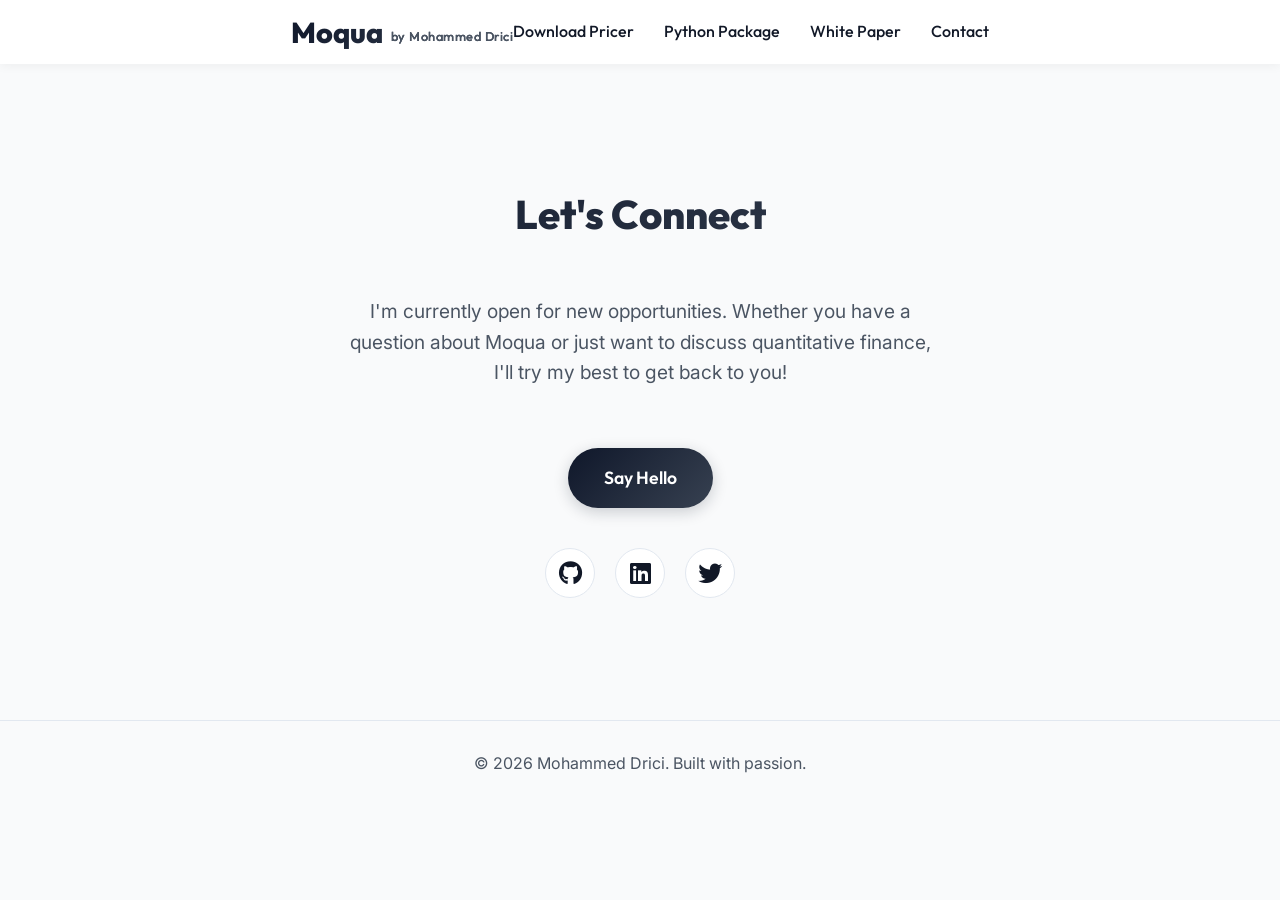
==== contact.html @ a55afd3f "Initial publish: Moqua website" ====
<!DOCTYPE html>
<html lang="en">
<head>
    <meta charset="UTF-8">
    <meta name="viewport" content="width=device-width, initial-scale=1.0">
    <title>Contact | moqua</title>
    <link href="https://fonts.googleapis.com/css2?family=Outfit:wght@300;400;600;800&family=Inter:wght@400;500;700&display=swap" rel="stylesheet">
    <link rel="stylesheet" href="style.css">
    <link rel="stylesheet" href="https://cdnjs.cloudflare.com/ajax/libs/font-awesome/6.4.0/css/all.min.css">
    <style>
        .page-content {
            padding: 120px 20px 60px;
            max-width: 1000px;
            margin: 0 auto;
            min-height: 80vh;
            display: flex;
            align-items: center;
        }
    </style>
</head>
<body>

    <!-- Navigation -->
    <nav id="navbar" class="scrolled">
        <div class="nav-content">
            <a href="index.html" class="logo">Moqua<span class="logo-author">by Mohammed Drici</span></a>
            <ul class="nav-links">
                <li><a href="pricer.html">Download Pricer</a></li>
                <li><a href="download.html">Python Package</a></li>
                <li><a href="white_paper.html">White Paper</a></li>
                <li><a href="contact.html">Contact</a></li>
            </ul>
        </div>
    </nav>

    <div class="page-content">
        <div class="section-container text-center" style="width: 100%;">
            <h2 class="section-title">Let's Connect</h2>
            <p class="contact-subtitle">I'm currently open for new opportunities. Whether you have a question about Moqua or just want to discuss quantitative finance, I'll try my best to get back to you!</p>
            <a href="mailto:contact@example.com" class="btn btn-primary btn-large" style="margin-top: 20px;">Say Hello</a>
            
            <div class="social-links" style="margin-top: 40px;">
                <a href="#"><i class="fa-brands fa-github"></i></a>
                <a href="#"><i class="fa-brands fa-linkedin"></i></a>
                <a href="#"><i class="fa-brands fa-twitter"></i></a>
            </div>
        </div>
    </div>

    <footer>
        <p>&copy; 2026 Mohammed Drici. Built with passion.</p>
    </footer>

</body>
</html>
---- style.css ----
:root {
    /* Color Palette - Modern Software Theme */
    --bg-color: #f9fafb; /* Light Gray */
    --bg-surface: #ffffff; /* White */
    --text-primary: #111827; /* Dark Slate */
    --text-secondary: #4b5563; /* Medium Gray */
    --accent-1: #0f172a; /* Slate 900 */
    --accent-2: #374151; /* Gray 700 */
    --accent-gradient: linear-gradient(135deg, var(--accent-1), var(--accent-2));
    
    /* Typography */
    --font-heading: 'Outfit', sans-serif;
    --font-body: 'Inter', sans-serif;
    
    /* Metrics */
    --border-radius: 16px;
    --transition: all 0.3s cubic-bezier(0.4, 0, 0.2, 1);
}

* {
    margin: 0;
    padding: 0;
    box-sizing: border-box;
}

body {
    font-family: var(--font-body);
    background: var(--bg-color);
    background-attachment: fixed;
    color: var(--text-primary);
    line-height: 1.6;
    overflow-x: hidden;
    position: relative;
}

/* --- Animated Background --- */
.blob {
    position: absolute;
    filter: blur(80px);
    z-index: -1;
    opacity: 0.5;
    animation: float 10s infinite ease-in-out alternate;
}
.blob-1 {
    top: -10%;
    left: -10%;
    width: 500px;
    height: 500px;
    background: radial-gradient(circle, var(--accent-1) 0%, transparent 70%);
}
.blob-2 {
    top: 40%;
    right: -10%;
    width: 600px;
    height: 600px;
    background: radial-gradient(circle, var(--accent-2) 0%, transparent 70%);
    animation-delay: -5s;
}

@keyframes float {
    0% { transform: translate(0, 0) scale(1); }
    100% { transform: translate(50px, 50px) scale(1.1); }
}

/* --- Typography --- */
h1, h2, h3, h4 {
    font-family: var(--font-heading);
    font-weight: 800;
}

/* --- Utilities --- */


.text-center { text-align: center; }

/* --- Buttons --- */
.btn {
    display: inline-block;
    padding: 12px 28px;
    border-radius: 30px;
    font-family: var(--font-heading);
    font-weight: 600;
    text-decoration: none;
    transition: var(--transition);
    cursor: pointer;
    border: none;
    font-size: 1rem;
}

.btn-primary {
    background: var(--accent-gradient);
    color: white;
    box-shadow: 0 4px 15px rgba(15, 23, 42, 0.2);
}
.btn-primary:hover {
    transform: translateY(-2px);
    box-shadow: 0 6px 20px rgba(15, 23, 42, 0.3);
}

.btn-secondary {
    background: rgba(0, 0, 0, 0.05);
    color: var(--text-primary);
}
.btn-secondary:hover {
    background: rgba(0, 0, 0, 0.1);
    transform: translateY(-2px);
}

.btn-outline {
    border: 2px solid var(--accent-1);
    color: var(--accent-1);
    background: transparent;
}
.btn-outline:hover {
    background: var(--accent-1);
    color: white;
}

.btn.disabled {
    opacity: 0.5;
    pointer-events: none;
    border-color: var(--text-secondary);
    color: var(--text-secondary);
}

.btn-large {
    font-size: 1.1rem;
    padding: 16px 36px;
}

/* --- Navigation --- */
nav {
    position: fixed;
    top: 0; /* Changed from 60px to 0 for all pages */
    width: 100%;
    z-index: 1000;
    transition: var(--transition);
    padding: 20px 0;
}
nav.scrolled {
    background: rgba(255, 255, 255, 0.95);
    backdrop-filter: blur(10px);
    padding: 0;
    min-height: 64px;
    display: flex;
    align-items: center;
    box-shadow: 0 2px 10px rgba(0,0,0,0.05);
}
.nav-content {
    max-width: 1200px;
    margin: 0 auto;
    display: flex;
    justify-content: space-between;
    align-items: center;
    padding: 0 20px;
}
.logo {
    font-family: var(--font-heading);
    font-size: 1.8rem;
    font-weight: 800;
    background: var(--accent-gradient);
    -webkit-background-clip: text;
    -webkit-text-fill-color: transparent;
    text-decoration: none;
    display: inline-block;
}
.nav-links {
    display: flex;
    list-style: none;
    gap: 30px;
}
.nav-links a {
    color: var(--text-primary);
    text-decoration: none;
    font-weight: 500;
    transition: var(--transition);
    font-family: var(--font-heading);
}
.nav-links a:hover {
    color: var(--accent-1);
}

/* --- Layout Sections --- */
section {
    min-height: 100vh;
    padding: 100px 20px;
    display: flex;
    align-items: center;
}
.section-container {
    max-width: 1200px;
    margin: 0 auto;
    width: 100%;
}
.section-title {
    font-size: 2.5rem;
    margin-bottom: 50px;
    text-align: center;
    background: var(--accent-gradient);
    -webkit-background-clip: text;
    -webkit-text-fill-color: transparent;
}

/* --- Hero Section --- */
.hero {
    position: relative;
    justify-content: center;
}
.hero-content {
    text-align: center;
    max-width: 800px;
}
.badge {
    display: inline-block;
    padding: 6px 16px;
    background: rgba(15, 23, 42, 0.05);
    color: var(--accent-1);
    border-radius: 20px;
    font-weight: 600;
    font-size: 0.9rem;
    margin-bottom: 20px;
    border: 1px solid rgba(15, 23, 42, 0.1);
}
.hero-title {
    font-size: 4.5rem;
    line-height: 1.1;
    margin-bottom: 20px;
}
.hero-title span {
    background: var(--accent-gradient);
    -webkit-background-clip: text;
    -webkit-text-fill-color: transparent;
}
.hero-subtitle {
    font-size: 1.2rem;
    color: var(--text-secondary);
    margin-bottom: 40px;
    max-width: 600px;
    margin-inline: auto;
}
.hero-cta {
    display: flex;
    gap: 20px;
    justify-content: center;
}



/* --- Skills Tags (used in hero section) --- */
.skills {
    display: flex;
    flex-wrap: wrap;
    gap: 10px;
    margin-top: 30px;
}
.skill-tag {
    background: rgba(15, 23, 42, 0.05);
    color: var(--accent-1);
    padding: 8px 16px;
    border-radius: 8px;
    font-weight: 500;
    border: 1px solid rgba(15, 23, 42, 0.1);
    transition: var(--transition);
}
.skill-tag:hover {
    background: rgba(15, 23, 42, 0.1);
    transform: translateY(-2px);
}

/* --- Projects Section --- */
.projects-grid {
    display: grid;
    grid-template-columns: repeat(3, 1fr);
    gap: 20px;
}

@media (max-width: 1024px) {
    .projects-grid {
        grid-template-columns: repeat(2, 1fr);
    }
}

@media (max-width: 600px) {
    .projects-grid {
        grid-template-columns: 1fr;
    }
}
.project-card {
    overflow: hidden;
    transition: var(--transition);
    display: flex;
    flex-direction: column;
}
.project-card:hover {
    transform: translateY(-10px);
    box-shadow: 0 10px 25px -5px rgba(0,0,0,0.1), 0 8px 10px -6px rgba(0,0,0,0.1);
    border-color: #cbd5e1;
}
.project-info {
    padding: 20px;
    flex-grow: 1;
    display: flex;
    flex-direction: column;
}
.project-tags {
    display: flex;
    gap: 10px;
    margin-bottom: 15px;
}
.tag {
    font-size: 0.8rem;
    font-weight: 600;
    color: var(--accent-2);
    text-transform: uppercase;
    letter-spacing: 1px;
}
.project-info h3 {
    font-size: 1.5rem;
    margin-bottom: 15px;
}
.project-info p {
    color: var(--text-secondary);
    margin-bottom: 25px;
    flex-grow: 1;
}

/* --- Contact Section --- */
.contact {
    min-height: 60vh;
}
.contact-subtitle {
    font-size: 1.2rem;
    color: var(--text-secondary);
    max-width: 600px;
    margin: 0 auto 40px;
}
.social-links {
    margin-top: 50px;
    display: flex;
    justify-content: center;
    gap: 20px;
}
.social-links a {
    display: flex;
    align-items: center;
    justify-content: center;
    width: 50px;
    height: 50px;
    border-radius: 50%;
    background: var(--bg-surface);
    color: var(--text-primary);
    font-size: 1.5rem;
    text-decoration: none;
    transition: var(--transition);
    border: 1px solid #e2e8f0;
}
.social-links a:hover {
    background: var(--accent-gradient);
    transform: translateY(-5px);
    border-color: transparent;
}

footer {
    text-align: center;
    padding: 30px;
    color: var(--text-secondary);
    border-top: 1px solid #e2e8f0;
}

/* --- Responsive --- */
@media (max-width: 768px) {
    .hero-title { font-size: 3rem; }
    .nav-links { display: none; /* In a real app, add a hamburger menu */ }
}

/* --- Market Pulse Carousel --- */
.carousel-wrap {
    width: 100%;
    height: 60px;
    background-color: rgba(255, 255, 255, 0.95);
    border-bottom: 1px solid #e2e8f0;
    position: fixed;
    top: 0;
    z-index: 1001;
    display: flex;
    flex-direction: column;
    justify-content: center;
    align-items: center;
    box-sizing: border-box;
}

.carousel-content {
    width: 100%;
    text-align: center;
    font-size: 0.95rem;
    color: var(--text-primary);
    position: relative;
}

.carousel-content a {
    color: inherit;
    text-decoration: none;
    display: inline-block;
    max-width: 90%;
    white-space: nowrap;
    overflow: hidden;
    text-overflow: ellipsis;
    transition: var(--transition);
}

.carousel-content a:hover {
    color: var(--accent-1);
}

.carousel-content span {
    color: var(--accent-1);
    font-weight: bold;
    margin-right: 8px;
}

.carousel-dots {
    display: flex;
    gap: 6px;
    margin-top: 6px;
}

.dot {
    width: 6px;
    height: 6px;
    background-color: rgba(0, 0, 0, 0.2);
    border-radius: 50%;
    cursor: pointer;
    transition: var(--transition);
}

.dot.active {
    background-color: var(--accent-1);
    transform: scale(1.3);
}

.dot:hover {
    background-color: rgba(0, 0, 0, 0.5);
}

/* --- Dropdown Menu --- */
.dropdown { position: relative; display: inline-block; }
.dropdown-content { display: none; position: absolute; background-color: var(--bg-surface); min-width: 220px; box-shadow: 0 8px 16px rgba(0,0,0,0.1); z-index: 1001; border-radius: 8px; border: 1px solid #e2e8f0; top: 100%; left: 0; padding: 8px 0; }
.dropdown-content a { color: var(--text-primary); padding: 10px 16px; text-decoration: none; display: block; font-size: 0.95rem; font-weight: 500; }
.dropdown-content a:hover { background-color: #f1f5f9; color: var(--accent-1); }
.dropdown:hover .dropdown-content { display: block; animation: fadeIn 0.2s ease; }
@keyframes fadeIn { from { opacity: 0; transform: translateY(-10px); } to { opacity: 1; transform: translateY(0); } }
.logo-author { font-size: 0.8rem; color: var(--text-secondary); font-weight: 500; margin-left: 8px; letter-spacing: 0.5px; vertical-align: middle; -webkit-text-fill-color: var(--text-secondary); }
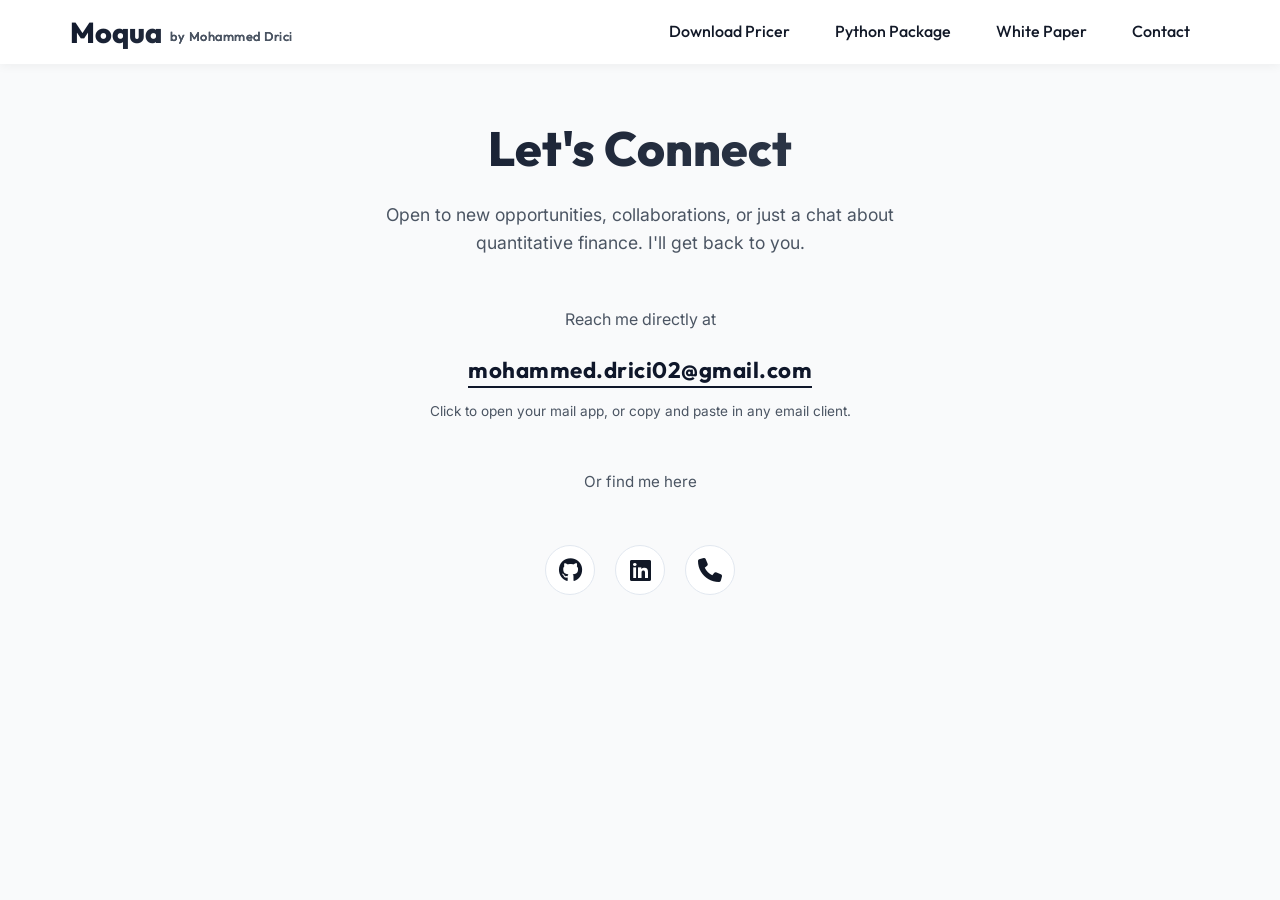
==== commit 051af6d8: "UI updates: navbar spacing, contact page, footer removed, multi engine label" ====
--- a/contact.html
+++ b/contact.html
@@ -9,12 +9,110 @@
     <link rel="stylesheet" href="https://cdnjs.cloudflare.com/ajax/libs/font-awesome/6.4.0/css/all.min.css">
     <style>
         .page-content {
-            padding: 120px 20px 60px;
-            max-width: 1000px;
+            padding: 110px 20px 80px;
+            max-width: 700px;
             margin: 0 auto;
-            min-height: 80vh;
-            display: flex;
-            align-items: center;
+        }
+        .contact-header {
+            text-align: center;
+            margin-bottom: 50px;
+        }
+        .contact-header h1 {
+            font-size: 3rem;
+            background: var(--accent-gradient);
+            -webkit-background-clip: text;
+            -webkit-text-fill-color: transparent;
+            margin-bottom: 14px;
+        }
+        .contact-header p {
+            font-size: 1.1rem;
+            color: var(--text-secondary);
+            max-width: 520px;
+            margin: 0 auto;
+        }
+        /* --- Form --- */
+        .contact-form {
+            background: #ffffff;
+            border: 1px solid #e2e8f0;
+            border-radius: 16px;
+            padding: 40px;
+            box-shadow: 0 4px 20px rgba(0,0,0,0.05);
+        }
+        .form-group {
+            margin-bottom: 24px;
+        }
+        .form-group label {
+            display: block;
+            font-weight: 600;
+            font-family: var(--font-heading);
+            font-size: 0.9rem;
+            color: var(--text-primary);
+            margin-bottom: 8px;
+            text-transform: uppercase;
+            letter-spacing: 0.5px;
+        }
+        .form-group input,
+        .form-group textarea {
+            width: 100%;
+            padding: 14px 16px;
+            border: 1.5px solid #e2e8f0;
+            border-radius: 10px;
+            font-family: var(--font-body);
+            font-size: 1rem;
+            color: var(--text-primary);
+            background: #f8fafc;
+            transition: var(--transition);
+            outline: none;
+            box-sizing: border-box;
+        }
+        .form-group input:focus,
+        .form-group textarea:focus {
+            border-color: var(--accent-1);
+            background: #ffffff;
+            box-shadow: 0 0 0 3px rgba(15,23,42,0.08);
+        }
+        .form-group textarea {
+            resize: vertical;
+            min-height: 140px;
+        }
+        .form-submit {
+            width: 100%;
+            padding: 16px;
+            background: var(--accent-gradient);
+            color: white;
+            border: none;
+            border-radius: 30px;
+            font-family: var(--font-heading);
+            font-size: 1.05rem;
+            font-weight: 700;
+            cursor: pointer;
+            transition: var(--transition);
+            margin-top: 8px;
+        }
+        .form-submit:hover {
+            transform: translateY(-2px);
+            box-shadow: 0 8px 20px rgba(15,23,42,0.25);
+        }
+        .form-success {
+            display: none;
+            text-align: center;
+            padding: 20px;
+            background: #f0fdf4;
+            border: 1px solid #bbf7d0;
+            border-radius: 10px;
+            color: #15803d;
+            font-weight: 600;
+            margin-top: 16px;
+        }
+        /* --- Socials --- */
+        .social-section {
+            text-align: center;
+            margin-top: 48px;
+        }
+        .social-section p {
+            color: var(--text-secondary);
+            margin-bottom: 20px;
+            font-size: 0.95rem;
         }
     </style>
 </head>
@@ -34,22 +132,59 @@
     </nav>
 
     <div class="page-content">
-        <div class="section-container text-center" style="width: 100%;">
-            <h2 class="section-title">Let's Connect</h2>
-            <p class="contact-subtitle">I'm currently open for new opportunities. Whether you have a question about Moqua or just want to discuss quantitative finance, I'll try my best to get back to you!</p>
-            <a href="mailto:contact@example.com" class="btn btn-primary btn-large" style="margin-top: 20px;">Say Hello</a>
-            
-            <div class="social-links" style="margin-top: 40px;">
-                <a href="#"><i class="fa-brands fa-github"></i></a>
-                <a href="#"><i class="fa-brands fa-linkedin"></i></a>
-                <a href="#"><i class="fa-brands fa-twitter"></i></a>
+
+        <div class="contact-header">
+            <h1>Let's Connect</h1>
+            <p>Open to new opportunities, collaborations, or just a chat about quantitative finance. I'll get back to you.</p>
+        </div>
+
+        <div style="text-align:center; margin-bottom: 48px;">
+            <p style="color:var(--text-secondary); margin-bottom: 20px; font-size:1rem;">
+                Reach me directly at
+            </p>
+            <a href="mailto:mohammed.drici02@gmail.com"
+               style="font-size:1.4rem; font-weight:700; font-family:var(--font-heading);
+                      color:var(--accent-1); text-decoration:none; letter-spacing:0.5px;
+                      border-bottom: 2px solid var(--accent-1); padding-bottom: 2px;
+                      transition: var(--transition);"
+               onmouseover="this.style.opacity='0.7'"
+               onmouseout="this.style.opacity='1'">
+                mohammed.drici02@gmail.com
+            </a>
+            <p style="color:var(--text-secondary); font-size:0.85rem; margin-top:12px;">
+                Click to open your mail app, or copy and paste in any email client.
+            </p>
+        </div>
+
+        <!-- Social Links -->
+        <div class="social-section">
+            <p>Or find me here</p>
+            <div class="social-links">
+                <a href="https://github.com/Mdrici02" target="_blank" rel="noopener" title="GitHub">
+                    <i class="fa-brands fa-github"></i>
+                </a>
+                <a href="https://www.linkedin.com/in/mohammed-drici-2374a5241/" target="_blank" rel="noopener" title="LinkedIn">
+                    <i class="fa-brands fa-linkedin"></i>
+                </a>
+                <span id="phoneToggle" onclick="togglePhone()" title="Show phone number" style="cursor:pointer;display:flex;align-items:center;justify-content:center;width:50px;height:50px;border-radius:50%;background:var(--bg-surface);color:var(--text-primary);font-size:1.5rem;text-decoration:none;transition:var(--transition);border:1px solid #e2e8f0;">
+                    <i class="fa-solid fa-phone"></i>
+                </span>
+            </div>
+            <!-- Phone number reveal on click -->
+            <div id="phoneReveal" style="display:none;margin-top:16px;">
+                <a href="tel:+33768690683" style="font-size:1.2rem;font-weight:700;color:var(--accent-1);text-decoration:none;font-family:var(--font-heading);letter-spacing:1px;">
+                    <i class="fa-solid fa-phone" style="margin-right:8px;"></i>+33 7 68 69 06 83
+                </a>
             </div>
         </div>
     </div>
 
-    <footer>
-        <p>&copy; 2026 Mohammed Drici. Built with passion.</p>
-    </footer>
+    <script>
+        function togglePhone() {
+            const reveal = document.getElementById('phoneReveal');
+            reveal.style.display = reveal.style.display === 'none' ? 'block' : 'none';
+        }
+    </script>
 
 </body>
 </html>
--- a/style.css
+++ b/style.css
@@ -149,10 +149,11 @@
 .nav-content {
     max-width: 1200px;
     margin: 0 auto;
+    width: 100%;
     display: flex;
     justify-content: space-between;
     align-items: center;
-    padding: 0 20px;
+    padding: 0 50px 0 30px;
 }
 .logo {
     font-family: var(--font-heading);
@@ -167,7 +168,7 @@
 .nav-links {
     display: flex;
     list-style: none;
-    gap: 30px;
+    gap: 45px;
 }
 .nav-links a {
     color: var(--text-primary);
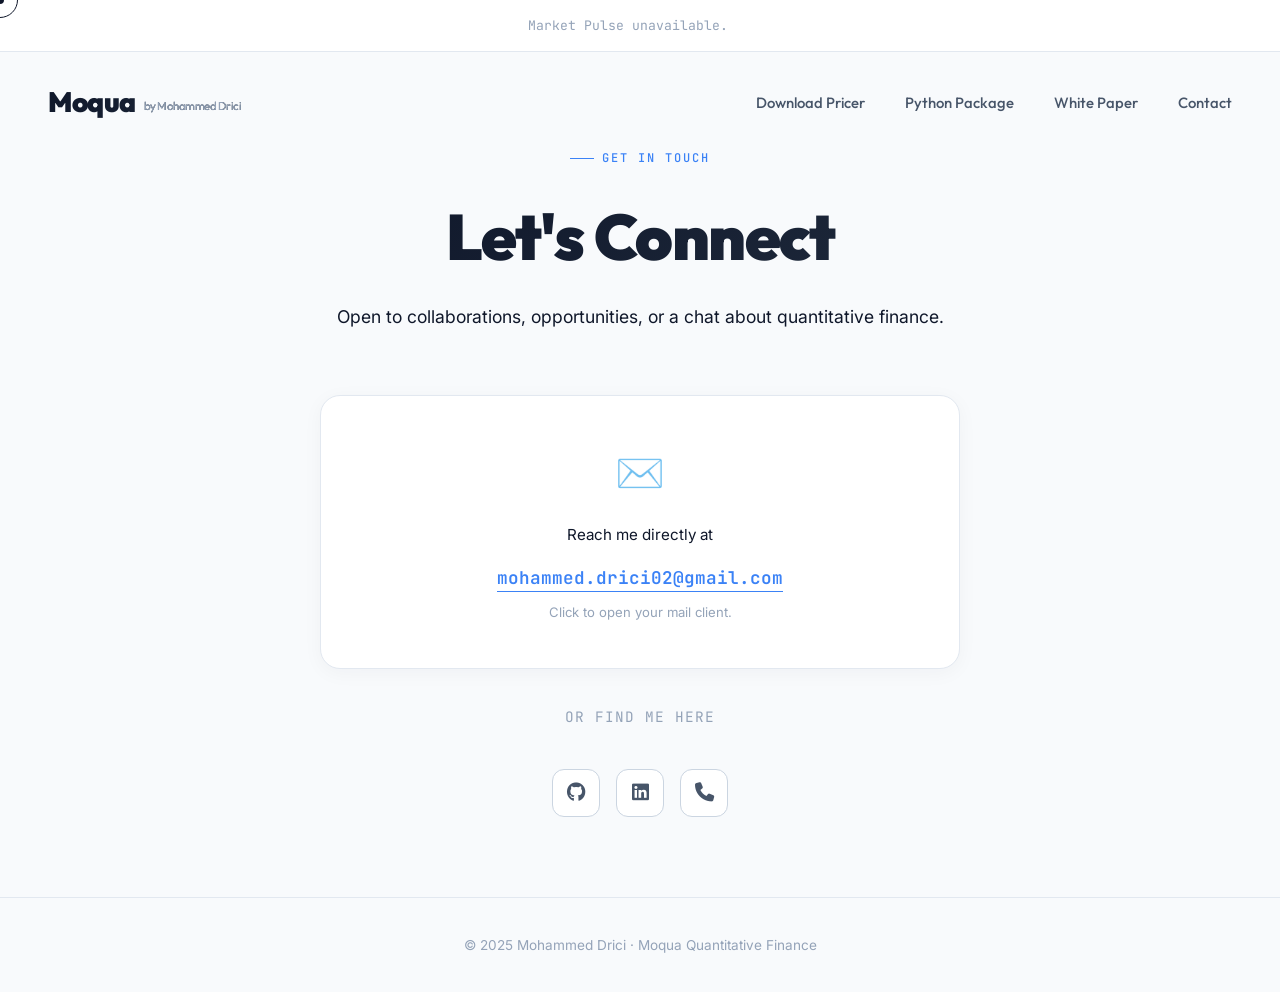
==== commit 29a60d5d: "Major redesign: futuristic white/glass design system, Three.js particles, custom cursor, tilt cards," ====
--- a/contact.html
+++ b/contact.html
@@ -3,120 +3,22 @@
 <head>
     <meta charset="UTF-8">
     <meta name="viewport" content="width=device-width, initial-scale=1.0">
-    <title>Contact | moqua</title>
-    <link href="https://fonts.googleapis.com/css2?family=Outfit:wght@300;400;600;800&family=Inter:wght@400;500;700&display=swap" rel="stylesheet">
+    <title>Contact | Moqua</title>
+    <meta name="description" content="Get in touch with Mohammed Drici about Moqua, quantitative finance, or collaboration opportunities.">
+    <link rel="preconnect" href="https://fonts.googleapis.com">
+    <link rel="preconnect" href="https://fonts.gstatic.com" crossorigin>
+    <link href="https://fonts.googleapis.com/css2?family=Outfit:wght@300;400;600;700;800;900&family=Inter:wght@300;400;500;600&family=JetBrains+Mono:wght@400;500&display=swap" rel="stylesheet">
     <link rel="stylesheet" href="style.css">
     <link rel="stylesheet" href="https://cdnjs.cloudflare.com/ajax/libs/font-awesome/6.4.0/css/all.min.css">
-    <style>
-        .page-content {
-            padding: 110px 20px 80px;
-            max-width: 700px;
-            margin: 0 auto;
-        }
-        .contact-header {
-            text-align: center;
-            margin-bottom: 50px;
-        }
-        .contact-header h1 {
-            font-size: 3rem;
-            background: var(--accent-gradient);
-            -webkit-background-clip: text;
-            -webkit-text-fill-color: transparent;
-            margin-bottom: 14px;
-        }
-        .contact-header p {
-            font-size: 1.1rem;
-            color: var(--text-secondary);
-            max-width: 520px;
-            margin: 0 auto;
-        }
-        /* --- Form --- */
-        .contact-form {
-            background: #ffffff;
-            border: 1px solid #e2e8f0;
-            border-radius: 16px;
-            padding: 40px;
-            box-shadow: 0 4px 20px rgba(0,0,0,0.05);
-        }
-        .form-group {
-            margin-bottom: 24px;
-        }
-        .form-group label {
-            display: block;
-            font-weight: 600;
-            font-family: var(--font-heading);
-            font-size: 0.9rem;
-            color: var(--text-primary);
-            margin-bottom: 8px;
-            text-transform: uppercase;
-            letter-spacing: 0.5px;
-        }
-        .form-group input,
-        .form-group textarea {
-            width: 100%;
-            padding: 14px 16px;
-            border: 1.5px solid #e2e8f0;
-            border-radius: 10px;
-            font-family: var(--font-body);
-            font-size: 1rem;
-            color: var(--text-primary);
-            background: #f8fafc;
-            transition: var(--transition);
-            outline: none;
-            box-sizing: border-box;
-        }
-        .form-group input:focus,
-        .form-group textarea:focus {
-            border-color: var(--accent-1);
-            background: #ffffff;
-            box-shadow: 0 0 0 3px rgba(15,23,42,0.08);
-        }
-        .form-group textarea {
-            resize: vertical;
-            min-height: 140px;
-        }
-        .form-submit {
-            width: 100%;
-            padding: 16px;
-            background: var(--accent-gradient);
-            color: white;
-            border: none;
-            border-radius: 30px;
-            font-family: var(--font-heading);
-            font-size: 1.05rem;
-            font-weight: 700;
-            cursor: pointer;
-            transition: var(--transition);
-            margin-top: 8px;
-        }
-        .form-submit:hover {
-            transform: translateY(-2px);
-            box-shadow: 0 8px 20px rgba(15,23,42,0.25);
-        }
-        .form-success {
-            display: none;
-            text-align: center;
-            padding: 20px;
-            background: #f0fdf4;
-            border: 1px solid #bbf7d0;
-            border-radius: 10px;
-            color: #15803d;
-            font-weight: 600;
-            margin-top: 16px;
-        }
-        /* --- Socials --- */
-        .social-section {
-            text-align: center;
-            margin-top: 48px;
-        }
-        .social-section p {
-            color: var(--text-secondary);
-            margin-bottom: 20px;
-            font-size: 0.95rem;
-        }
-    </style>
 </head>
 <body>
+
+    <!-- Market Pulse Ticker -->
+    <div class="carousel-wrap">
+        <div id="status" class="carousel-status">Loading Market Pulse...</div>
+        <div class="carousel-content" id="newsCarousel"></div>
+        <div class="carousel-dots" id="newsDots"></div>
+    </div>
 
     <!-- Navigation -->
     <nav id="navbar" class="scrolled">
@@ -131,34 +33,29 @@
         </div>
     </nav>
 
-    <div class="page-content">
+    <div class="page-content" style="max-width: 680px;">
 
-        <div class="contact-header">
+        <div class="page-header">
+            <div class="section-label" style="justify-content:center;">Get in Touch</div>
             <h1>Let's Connect</h1>
-            <p>Open to new opportunities, collaborations, or just a chat about quantitative finance. I'll get back to you.</p>
+            <p>Open to collaborations, opportunities, or a chat about quantitative finance.</p>
         </div>
 
-        <div style="text-align:center; margin-bottom: 48px;">
-            <p style="color:var(--text-secondary); margin-bottom: 20px; font-size:1rem;">
-                Reach me directly at
-            </p>
+        <!-- Email CTA -->
+        <div class="install-box reveal" style="text-align:center; padding: 44px;">
+            <div style="font-size: 2.5rem; margin-bottom: 16px;">✉️</div>
+            <p style="color: var(--gray-500); margin-bottom: 16px; font-size: 0.95rem;">Reach me directly at</p>
             <a href="mailto:mohammed.drici02@gmail.com"
-               style="font-size:1.4rem; font-weight:700; font-family:var(--font-heading);
-                      color:var(--accent-1); text-decoration:none; letter-spacing:0.5px;
-                      border-bottom: 2px solid var(--accent-1); padding-bottom: 2px;
-                      transition: var(--transition);"
-               onmouseover="this.style.opacity='0.7'"
-               onmouseout="this.style.opacity='1'">
+               style="font-family: var(--font-mono); font-size: 1.1rem; font-weight: 600;
+                      color: var(--accent); text-decoration: none; border-bottom: 1.5px solid var(--accent); padding-bottom: 2px;">
                 mohammed.drici02@gmail.com
             </a>
-            <p style="color:var(--text-secondary); font-size:0.85rem; margin-top:12px;">
-                Click to open your mail app, or copy and paste in any email client.
-            </p>
+            <p style="color: var(--gray-400); font-size: 0.82rem; margin-top: 10px;">Click to open your mail client.</p>
         </div>
 
         <!-- Social Links -->
-        <div class="social-section">
-            <p>Or find me here</p>
+        <div class="reveal reveal-delay-1" style="text-align:center; margin-top: 36px;">
+            <p style="color: var(--gray-400); margin-bottom: 20px; font-size: 0.9rem; font-family: var(--font-mono); letter-spacing: 1px; text-transform: uppercase;">Or find me here</p>
             <div class="social-links">
                 <a href="https://github.com/Mdrici02" target="_blank" rel="noopener" title="GitHub">
                     <i class="fa-brands fa-github"></i>
@@ -166,25 +63,29 @@
                 <a href="https://www.linkedin.com/in/mohammed-drici-2374a5241/" target="_blank" rel="noopener" title="LinkedIn">
                     <i class="fa-brands fa-linkedin"></i>
                 </a>
-                <span id="phoneToggle" onclick="togglePhone()" title="Show phone number" style="cursor:pointer;display:flex;align-items:center;justify-content:center;width:50px;height:50px;border-radius:50%;background:var(--bg-surface);color:var(--text-primary);font-size:1.5rem;text-decoration:none;transition:var(--transition);border:1px solid #e2e8f0;">
+                <a href="javascript:void(0)" onclick="togglePhone()" title="Show phone" id="phoneToggle">
                     <i class="fa-solid fa-phone"></i>
-                </span>
+                </a>
             </div>
-            <!-- Phone number reveal on click -->
-            <div id="phoneReveal" style="display:none;margin-top:16px;">
-                <a href="tel:+33768690683" style="font-size:1.2rem;font-weight:700;color:var(--accent-1);text-decoration:none;font-family:var(--font-heading);letter-spacing:1px;">
-                    <i class="fa-solid fa-phone" style="margin-right:8px;"></i>+33 7 68 69 06 83
+            <div id="phoneReveal" style="display:none; margin-top:20px;">
+                <a href="tel:+33768690683"
+                   style="font-family: var(--font-mono); font-size: 1.1rem; font-weight: 600; color: var(--gray-900); text-decoration:none;">
+                    <i class="fa-solid fa-phone" style="margin-right:8px; color: var(--accent);"></i>+33 7 68 69 06 83
                 </a>
             </div>
         </div>
     </div>
 
+    <footer>
+        <p>© 2025 Mohammed Drici · Moqua Quantitative Finance</p>
+    </footer>
+
     <script>
         function togglePhone() {
-            const reveal = document.getElementById('phoneReveal');
-            reveal.style.display = reveal.style.display === 'none' ? 'block' : 'none';
+            const r = document.getElementById('phoneReveal');
+            r.style.display = r.style.display === 'none' ? 'block' : 'none';
         }
     </script>
-
+    <script src="app.js"></script>
 </body>
 </html>
--- a/style.css
+++ b/style.css
@@ -1,454 +1,598 @@
+/* ================================================================
+   MOQUA — FUTURISTIC DESIGN SYSTEM
+   White-first, 3D interactive, glass morphism
+   ================================================================ */
+
+@import url('https://fonts.googleapis.com/css2?family=Outfit:wght@300;400;600;700;800;900&family=Inter:wght@300;400;500;600&family=JetBrains+Mono:wght@400;500&display=swap');
+
 :root {
-    /* Color Palette - Modern Software Theme */
-    --bg-color: #f9fafb; /* Light Gray */
-    --bg-surface: #ffffff; /* White */
-    --text-primary: #111827; /* Dark Slate */
-    --text-secondary: #4b5563; /* Medium Gray */
-    --accent-1: #0f172a; /* Slate 900 */
-    --accent-2: #374151; /* Gray 700 */
-    --accent-gradient: linear-gradient(135deg, var(--accent-1), var(--accent-2));
-    
-    /* Typography */
-    --font-heading: 'Outfit', sans-serif;
-    --font-body: 'Inter', sans-serif;
-    
-    /* Metrics */
-    --border-radius: 16px;
-    --transition: all 0.3s cubic-bezier(0.4, 0, 0.2, 1);
-}
-
-* {
-    margin: 0;
-    padding: 0;
-    box-sizing: border-box;
-}
+  /* === COLOR SYSTEM === */
+  --white:       #ffffff;
+  --off-white:   #f8fafc;
+  --gray-50:     #f1f5f9;
+  --gray-100:    #e2e8f0;
+  --gray-200:    #cbd5e1;
+  --gray-400:    #94a3b8;
+  --gray-600:    #475569;
+  --gray-800:    #1e293b;
+  --gray-900:    #0f172a;
+  --black:       #020617;
+
+  --accent:      #3b82f6;      /* Electric blue */
+  --accent-2:    #8b5cf6;      /* Violet */
+  --accent-3:    #06b6d4;      /* Cyan */
+
+  --grad-main:   linear-gradient(135deg, var(--gray-900) 0%, var(--gray-800) 100%);
+  --grad-accent: linear-gradient(135deg, var(--accent) 0%, var(--accent-2) 100%);
+  --grad-glow:   linear-gradient(135deg, #3b82f620, #8b5cf610);
+
+  /* === GLASS === */
+  --glass-bg:     rgba(255,255,255,0.7);
+  --glass-border: rgba(255,255,255,0.9);
+  --glass-shadow: 0 8px 32px rgba(15,23,42,0.08);
+  --glass-blur:   blur(20px);
+
+  /* === TYPOGRAPHY === */
+  --font-head: 'Outfit', sans-serif;
+  --font-body: 'Inter', sans-serif;
+  --font-mono: 'JetBrains Mono', monospace;
+
+  /* === MOTION === */
+  --ease-spring: cubic-bezier(0.34, 1.56, 0.64, 1);
+  --ease-smooth: cubic-bezier(0.4, 0, 0.2, 1);
+  --ease-out:    cubic-bezier(0, 0, 0.2, 1);
+  --dur:         0.35s;
+}
+
+/* ================================================================
+   RESET & BASE
+   ================================================================ */
+*, *::before, *::after { margin: 0; padding: 0; box-sizing: border-box; }
+
+html { scroll-behavior: smooth; }
 
 body {
-    font-family: var(--font-body);
-    background: var(--bg-color);
-    background-attachment: fixed;
-    color: var(--text-primary);
-    line-height: 1.6;
-    overflow-x: hidden;
-    position: relative;
-}
-
-/* --- Animated Background --- */
-.blob {
-    position: absolute;
-    filter: blur(80px);
-    z-index: -1;
-    opacity: 0.5;
-    animation: float 10s infinite ease-in-out alternate;
-}
-.blob-1 {
-    top: -10%;
-    left: -10%;
-    width: 500px;
-    height: 500px;
-    background: radial-gradient(circle, var(--accent-1) 0%, transparent 70%);
-}
-.blob-2 {
-    top: 40%;
-    right: -10%;
-    width: 600px;
-    height: 600px;
-    background: radial-gradient(circle, var(--accent-2) 0%, transparent 70%);
-    animation-delay: -5s;
-}
-
-@keyframes float {
-    0% { transform: translate(0, 0) scale(1); }
-    100% { transform: translate(50px, 50px) scale(1.1); }
-}
-
-/* --- Typography --- */
-h1, h2, h3, h4 {
-    font-family: var(--font-heading);
-    font-weight: 800;
-}
-
-/* --- Utilities --- */
-
-
-.text-center { text-align: center; }
-
-/* --- Buttons --- */
+  font-family: var(--font-body);
+  background: var(--off-white);
+  color: var(--gray-900);
+  line-height: 1.65;
+  overflow-x: hidden;
+  cursor: none;            /* Custom cursor */
+  -webkit-font-smoothing: antialiased;
+}
+
+::selection { background: var(--accent); color: #fff; }
+
+/* ================================================================
+   CUSTOM CURSOR
+   ================================================================ */
+#cursor-dot {
+  position: fixed; top: 0; left: 0;
+  width: 8px; height: 8px;
+  background: var(--gray-900);
+  border-radius: 50%;
+  pointer-events: none;
+  z-index: 99999;
+  transform: translate(-50%, -50%);
+  transition: transform 0.1s, background 0.2s;
+}
+#cursor-ring {
+  position: fixed; top: 0; left: 0;
+  width: 36px; height: 36px;
+  border: 1.5px solid var(--gray-900);
+  border-radius: 50%;
+  pointer-events: none;
+  z-index: 99998;
+  transform: translate(-50%, -50%);
+  transition: transform 0.15s var(--ease-smooth), width 0.3s, height 0.3s, border-color 0.3s, opacity 0.3s;
+}
+body.cursor-hover #cursor-ring {
+  width: 60px; height: 60px;
+  border-color: var(--accent);
+  opacity: 0.6;
+}
+body.cursor-hover #cursor-dot { background: var(--accent); }
+
+/* ================================================================
+   THREE.JS CANVAS BACKGROUND
+   ================================================================ */
+#hero-canvas {
+  position: absolute;
+  inset: 0;
+  width: 100%;
+  height: 100%;
+  z-index: 0;
+  pointer-events: none;
+}
+
+/* ================================================================
+   MARKET PULSE TICKER
+   ================================================================ */
+.carousel-wrap {
+  position: fixed; top: 0; left: 0; width: 100%; height: 52px;
+  background: rgba(255,255,255,0.92);
+  backdrop-filter: blur(16px);
+  -webkit-backdrop-filter: blur(16px);
+  border-bottom: 1px solid var(--gray-100);
+  z-index: 1001;
+  display: flex; align-items: center; justify-content: center;
+  gap: 12px;
+}
+.carousel-status { font-size: 0.82rem; color: var(--gray-400); font-family: var(--font-mono); }
+.carousel-content { font-size: 0.82rem; color: var(--gray-800); }
+.carousel-content a { color: inherit; text-decoration: none; }
+.carousel-content a:hover { color: var(--accent); }
+.carousel-content span { color: var(--accent); font-weight: 700; margin-right: 6px; font-family: var(--font-mono); font-size: 0.75rem; }
+.carousel-dots { display: flex; gap: 5px; }
+.dot { width: 5px; height: 5px; background: var(--gray-200); border-radius: 50%; cursor: pointer; transition: background var(--dur); }
+.dot.active { background: var(--accent); transform: scale(1.4); }
+
+/* ================================================================
+   NAVIGATION
+   ================================================================ */
+nav {
+  position: fixed; top: 52px; left: 0; width: 100%;
+  z-index: 1000;
+  padding: 18px 0;
+  transition: all var(--dur) var(--ease-smooth);
+}
+nav.scrolled {
+  background: rgba(255,255,255,0.88);
+  backdrop-filter: blur(24px);
+  -webkit-backdrop-filter: blur(24px);
+  border-bottom: 1px solid var(--gray-100);
+  padding: 0;
+  box-shadow: 0 1px 20px rgba(15,23,42,0.06);
+}
+.nav-content {
+  max-width: 1280px; margin: 0 auto;
+  display: flex; justify-content: space-between; align-items: center;
+  padding: 0 48px;
+  min-height: 64px;
+}
+.logo {
+  font-family: var(--font-head); font-weight: 900; font-size: 1.75rem;
+  background: var(--grad-main);
+  -webkit-background-clip: text; -webkit-text-fill-color: transparent;
+  text-decoration: none; letter-spacing: -0.5px;
+}
+.logo-author {
+  font-size: 0.72rem; font-weight: 400;
+  color: var(--gray-400); margin-left: 8px;
+  -webkit-text-fill-color: var(--gray-400); vertical-align: middle;
+}
+.nav-links { list-style: none; display: flex; gap: 40px; align-items: center; }
+.nav-links a {
+  font-family: var(--font-head); font-weight: 500; font-size: 0.93rem;
+  color: var(--gray-600); text-decoration: none;
+  transition: color var(--dur);
+  position: relative; padding-bottom: 2px;
+}
+.nav-links a::after {
+  content: ''; position: absolute; bottom: 0; left: 0;
+  width: 0; height: 1.5px; background: var(--accent);
+  transition: width var(--dur) var(--ease-out);
+}
+.nav-links a:hover { color: var(--gray-900); }
+.nav-links a:hover::after { width: 100%; }
+
+/* ================================================================
+   LAYOUT
+   ================================================================ */
+.section-container { max-width: 1280px; margin: 0 auto; width: 100%; padding: 0 48px; }
+
+section { padding: 120px 20px; position: relative; }
+
+.section-label {
+  display: inline-flex; align-items: center; gap: 8px;
+  font-family: var(--font-mono); font-size: 0.75rem; font-weight: 500;
+  color: var(--accent); text-transform: uppercase; letter-spacing: 2px;
+  margin-bottom: 16px;
+}
+.section-label::before {
+  content: ''; display: block; width: 24px; height: 1px; background: var(--accent);
+}
+
+.section-title {
+  font-family: var(--font-head); font-size: 2.8rem; font-weight: 800;
+  color: var(--gray-900); line-height: 1.1; margin-bottom: 16px;
+}
+
+/* ================================================================
+   HERO
+   ================================================================ */
+.hero {
+  min-height: 100vh; display: flex; align-items: center; justify-content: center;
+  position: relative; overflow: hidden;
+  background: var(--white);
+  padding-top: 120px;
+}
+.hero-content {
+  text-align: center; max-width: 860px;
+  position: relative; z-index: 2;
+}
+.badge {
+  display: inline-flex; align-items: center; gap: 8px;
+  padding: 6px 18px; background: var(--gray-50);
+  border: 1px solid var(--gray-100); border-radius: 100px;
+  font-family: var(--font-mono); font-size: 0.78rem; font-weight: 500;
+  color: var(--gray-600); margin-bottom: 28px;
+  animation: fadeSlideUp 0.8s var(--ease-spring) both;
+}
+.badge-dot { width: 6px; height: 6px; background: #22c55e; border-radius: 50%; animation: pulse-dot 2s infinite; }
+@keyframes pulse-dot { 0%,100%{opacity:1;} 50%{opacity:0.3;} }
+
+.hero-title {
+  font-family: var(--font-head); font-size: clamp(3.5rem, 7vw, 6rem);
+  font-weight: 900; line-height: 1.0; letter-spacing: -2px;
+  color: var(--gray-900);
+  animation: fadeSlideUp 0.8s 0.1s var(--ease-spring) both;
+}
+.hero-title .grad {
+  background: var(--grad-accent);
+  -webkit-background-clip: text; -webkit-text-fill-color: transparent;
+}
+.hero-subtitle {
+  font-size: 1.15rem; color: var(--gray-600); max-width: 580px;
+  margin: 24px auto 0; line-height: 1.7;
+  animation: fadeSlideUp 0.8s 0.2s var(--ease-spring) both;
+}
+.hero-cta {
+  display: flex; gap: 16px; justify-content: center; margin-top: 44px;
+  animation: fadeSlideUp 0.8s 0.3s var(--ease-spring) both;
+}
+.hero-stats {
+  display: flex; gap: 48px; justify-content: center; margin-top: 80px;
+  animation: fadeSlideUp 0.8s 0.5s var(--ease-spring) both;
+}
+.stat-item { text-align: center; }
+.stat-value {
+  font-family: var(--font-head); font-size: 2.2rem; font-weight: 800;
+  color: var(--gray-900); letter-spacing: -1px; line-height: 1;
+}
+.stat-label { font-size: 0.8rem; color: var(--gray-400); margin-top: 4px; font-family: var(--font-mono); text-transform: uppercase; letter-spacing: 1px; }
+.stat-divider { width: 1px; background: var(--gray-100); }
+
+/* ================================================================
+   BUTTONS
+   ================================================================ */
 .btn {
-    display: inline-block;
-    padding: 12px 28px;
-    border-radius: 30px;
-    font-family: var(--font-heading);
-    font-weight: 600;
-    text-decoration: none;
-    transition: var(--transition);
-    cursor: pointer;
-    border: none;
-    font-size: 1rem;
-}
+  display: inline-flex; align-items: center; gap: 8px;
+  padding: 13px 28px; border-radius: 12px;
+  font-family: var(--font-head); font-weight: 600; font-size: 0.95rem;
+  text-decoration: none; transition: all var(--dur) var(--ease-spring);
+  cursor: none; border: none; white-space: nowrap;
+  position: relative; overflow: hidden;
+}
+.btn::before {
+  content: ''; position: absolute; inset: 0;
+  background: rgba(255,255,255,0.15);
+  transform: translateX(-100%);
+  transition: transform 0.4s var(--ease-smooth);
+}
+.btn:hover::before { transform: translateX(0); }
 
 .btn-primary {
-    background: var(--accent-gradient);
-    color: white;
-    box-shadow: 0 4px 15px rgba(15, 23, 42, 0.2);
-}
-.btn-primary:hover {
-    transform: translateY(-2px);
-    box-shadow: 0 6px 20px rgba(15, 23, 42, 0.3);
-}
-
-.btn-secondary {
-    background: rgba(0, 0, 0, 0.05);
-    color: var(--text-primary);
-}
-.btn-secondary:hover {
-    background: rgba(0, 0, 0, 0.1);
-    transform: translateY(-2px);
-}
+  background: var(--gray-900); color: #fff;
+  box-shadow: 0 2px 0 rgba(0,0,0,0.15), 0 8px 24px rgba(15,23,42,0.12);
+}
+.btn-primary:hover { transform: translateY(-2px); box-shadow: 0 4px 0 rgba(0,0,0,0.1), 0 16px 32px rgba(15,23,42,0.16); }
+.btn-primary:active { transform: translateY(0); }
 
 .btn-outline {
-    border: 2px solid var(--accent-1);
-    color: var(--accent-1);
-    background: transparent;
-}
-.btn-outline:hover {
-    background: var(--accent-1);
-    color: white;
-}
-
-.btn.disabled {
-    opacity: 0.5;
-    pointer-events: none;
-    border-color: var(--text-secondary);
-    color: var(--text-secondary);
-}
-
-.btn-large {
-    font-size: 1.1rem;
-    padding: 16px 36px;
-}
-
-/* --- Navigation --- */
-nav {
-    position: fixed;
-    top: 0; /* Changed from 60px to 0 for all pages */
-    width: 100%;
-    z-index: 1000;
-    transition: var(--transition);
-    padding: 20px 0;
-}
-nav.scrolled {
-    background: rgba(255, 255, 255, 0.95);
-    backdrop-filter: blur(10px);
-    padding: 0;
-    min-height: 64px;
-    display: flex;
-    align-items: center;
-    box-shadow: 0 2px 10px rgba(0,0,0,0.05);
-}
-.nav-content {
-    max-width: 1200px;
-    margin: 0 auto;
-    width: 100%;
-    display: flex;
-    justify-content: space-between;
-    align-items: center;
-    padding: 0 50px 0 30px;
-}
-.logo {
-    font-family: var(--font-heading);
-    font-size: 1.8rem;
-    font-weight: 800;
-    background: var(--accent-gradient);
-    -webkit-background-clip: text;
-    -webkit-text-fill-color: transparent;
-    text-decoration: none;
-    display: inline-block;
-}
-.nav-links {
-    display: flex;
-    list-style: none;
-    gap: 45px;
-}
-.nav-links a {
-    color: var(--text-primary);
-    text-decoration: none;
-    font-weight: 500;
-    transition: var(--transition);
-    font-family: var(--font-heading);
-}
-.nav-links a:hover {
-    color: var(--accent-1);
-}
-
-/* --- Layout Sections --- */
-section {
-    min-height: 100vh;
-    padding: 100px 20px;
-    display: flex;
-    align-items: center;
-}
-.section-container {
-    max-width: 1200px;
-    margin: 0 auto;
-    width: 100%;
-}
-.section-title {
-    font-size: 2.5rem;
-    margin-bottom: 50px;
-    text-align: center;
-    background: var(--accent-gradient);
-    -webkit-background-clip: text;
-    -webkit-text-fill-color: transparent;
-}
-
-/* --- Hero Section --- */
-.hero {
-    position: relative;
-    justify-content: center;
-}
-.hero-content {
-    text-align: center;
-    max-width: 800px;
-}
-.badge {
-    display: inline-block;
-    padding: 6px 16px;
-    background: rgba(15, 23, 42, 0.05);
-    color: var(--accent-1);
-    border-radius: 20px;
-    font-weight: 600;
-    font-size: 0.9rem;
-    margin-bottom: 20px;
-    border: 1px solid rgba(15, 23, 42, 0.1);
-}
-.hero-title {
-    font-size: 4.5rem;
-    line-height: 1.1;
-    margin-bottom: 20px;
-}
-.hero-title span {
-    background: var(--accent-gradient);
-    -webkit-background-clip: text;
-    -webkit-text-fill-color: transparent;
-}
-.hero-subtitle {
-    font-size: 1.2rem;
-    color: var(--text-secondary);
-    margin-bottom: 40px;
-    max-width: 600px;
-    margin-inline: auto;
-}
-.hero-cta {
-    display: flex;
-    gap: 20px;
-    justify-content: center;
-}
-
-
-
-/* --- Skills Tags (used in hero section) --- */
-.skills {
-    display: flex;
-    flex-wrap: wrap;
-    gap: 10px;
-    margin-top: 30px;
-}
+  background: transparent; color: var(--gray-900);
+  border: 1.5px solid var(--gray-200);
+}
+.btn-outline:hover { border-color: var(--gray-900); transform: translateY(-2px); }
+
+.btn-large { padding: 16px 36px; font-size: 1.05rem; border-radius: 14px; }
+
+.btn.disabled { opacity: 0.4; pointer-events: none; }
+
+/* ================================================================
+   GLASS CARDS
+   ================================================================ */
+.glass-card {
+  background: var(--glass-bg);
+  backdrop-filter: var(--glass-blur);
+  -webkit-backdrop-filter: var(--glass-blur);
+  border: 1px solid var(--glass-border);
+  border-radius: 20px;
+  box-shadow: var(--glass-shadow);
+  transition: all var(--dur) var(--ease-smooth);
+}
+.glass-card:hover {
+  transform: translateY(-6px);
+  box-shadow: 0 24px 48px rgba(15,23,42,0.1);
+  border-color: var(--gray-100);
+}
+
+/* ================================================================
+   FEATURE CARDS (for library page etc)
+   ================================================================ */
+.feature-grid {
+  display: grid; grid-template-columns: repeat(3,1fr); gap: 20px;
+}
+@media(max-width:1024px) { .feature-grid { grid-template-columns: repeat(2,1fr); } }
+@media(max-width:640px)  { .feature-grid { grid-template-columns: 1fr; } }
+
+.feature-card {
+  padding: 32px; border-radius: 20px;
+  background: var(--white); border: 1px solid var(--gray-100);
+  transition: all var(--dur) var(--ease-smooth);
+  position: relative; overflow: hidden;
+}
+.feature-card::before {
+  content: ''; position: absolute; inset: 0;
+  background: var(--grad-glow); opacity: 0;
+  transition: opacity var(--dur);
+}
+.feature-card:hover { transform: translateY(-6px); box-shadow: 0 20px 40px rgba(15,23,42,0.07); border-color: var(--gray-200); }
+.feature-card:hover::before { opacity: 1; }
+
+.feature-icon {
+  width: 44px; height: 44px; border-radius: 12px;
+  background: var(--gray-50); display: flex; align-items: center; justify-content: center;
+  font-size: 1.2rem; margin-bottom: 18px; border: 1px solid var(--gray-100);
+}
+.feature-card h3 { font-family: var(--font-head); font-size: 1.05rem; font-weight: 700; margin-bottom: 8px; color: var(--gray-900); }
+.feature-card p { font-size: 0.9rem; color: var(--gray-600); line-height: 1.65; }
+
+/* ================================================================
+   CODE BLOCK
+   ================================================================ */
+.code-window {
+  background: var(--gray-900); border-radius: 16px;
+  overflow: hidden; box-shadow: 0 24px 64px rgba(15,23,42,0.2);
+  border: 1px solid rgba(255,255,255,0.05);
+}
+.code-window-bar {
+  padding: 14px 20px; background: rgba(255,255,255,0.04);
+  border-bottom: 1px solid rgba(255,255,255,0.06);
+  display: flex; align-items: center; gap: 8px;
+}
+.code-dot { width: 12px; height: 12px; border-radius: 50%; }
+.code-dot.red   { background: #ff5f57; }
+.code-dot.amber { background: #febc2e; }
+.code-dot.green { background: #28c840; }
+.code-tab { margin-left: 16px; font-family: var(--font-mono); font-size: 0.78rem; color: rgba(255,255,255,0.35); }
+
+.code-body {
+  padding: 28px 32px; font-family: var(--font-mono); font-size: 0.88rem;
+  line-height: 1.8; color: #e2e8f0; overflow-x: auto;
+  white-space: pre;
+}
+.code-kw   { color: #c084fc; } /* purple - keywords */
+.code-fn   { color: #60a5fa; } /* blue - functions */
+.code-str  { color: #34d399; } /* green - strings */
+.code-num  { color: #fb923c; } /* orange - numbers */
+.code-cmt  { color: #64748b; font-style: italic; }
+
+/* ================================================================
+   INSTALL BOX
+   ================================================================ */
+.install-box {
+  background: var(--white); border: 1px solid var(--gray-100);
+  border-radius: 20px; padding: 40px;
+  box-shadow: 0 4px 20px rgba(15,23,42,0.04);
+  margin-bottom: 28px; transition: all var(--dur);
+}
+.install-box:hover { box-shadow: 0 12px 40px rgba(15,23,42,0.07); transform: translateY(-2px); }
+.install-box h2 {
+  font-family: var(--font-head); font-size: 1.25rem; font-weight: 700;
+  margin-bottom: 20px; color: var(--gray-900);
+  display: flex; align-items: center; gap: 10px;
+}
+.install-code {
+  background: var(--gray-900); color: #e2e8f0;
+  font-family: var(--font-mono); padding: 16px 22px;
+  border-radius: 12px; font-size: 0.95rem;
+  display: flex; justify-content: space-between; align-items: center;
+  margin: 10px 0; border: 1px solid rgba(255,255,255,0.04);
+}
+.install-code i { cursor: none; color: #64748b; transition: color var(--dur); }
+.install-code i:hover { color: var(--accent); }
+
+.code-block {
+  background: var(--gray-900); border: 1px solid rgba(255,255,255,0.04);
+  border-left: 3px solid var(--accent);
+  padding: 28px 32px; border-radius: 12px;
+  font-family: var(--font-mono); white-space: pre;
+  color: #e2e8f0; font-size: 0.88rem; line-height: 1.8; overflow-x: auto;
+}
+
+/* ================================================================
+   API TABLE
+   ================================================================ */
+.api-section { margin-bottom: 56px; }
+.api-section > h2 {
+  font-family: var(--font-head); font-size: 1.6rem; font-weight: 800;
+  color: var(--gray-900); margin-bottom: 24px;
+  padding-bottom: 12px; border-bottom: 1px solid var(--gray-100);
+  display: flex; align-items: center; gap: 10px;
+}
+.api-group {
+  background: var(--white); border: 1px solid var(--gray-100);
+  border-radius: 16px; overflow: hidden; margin-bottom: 20px;
+  transition: box-shadow var(--dur);
+}
+.api-group:hover { box-shadow: 0 8px 32px rgba(15,23,42,0.06); }
+.api-group-header {
+  background: var(--gray-900); color: #fff;
+  padding: 10px 22px; font-family: var(--font-mono);
+  font-weight: 600; font-size: 0.78rem;
+  text-transform: uppercase; letter-spacing: 1.5px;
+}
+.api-table { width: 100%; border-collapse: collapse; }
+.api-table th {
+  text-align: left; padding: 10px 22px; font-size: 0.75rem;
+  text-transform: uppercase; letter-spacing: 0.5px;
+  color: var(--gray-400); border-bottom: 1px solid var(--gray-100);
+  background: var(--gray-50);
+}
+.api-table td { padding: 13px 22px; border-bottom: 1px solid var(--gray-50); font-size: 0.9rem; vertical-align: top; }
+.api-table tr:last-child td { border-bottom: none; }
+.api-table td:first-child { font-family: var(--font-mono); font-weight: 600; color: var(--accent); width: 38%; font-size: 0.83rem; }
+.api-table td:last-child { color: var(--gray-600); }
+.api-table tr:hover td { background: var(--gray-50); }
+
+/* ================================================================
+   SKILL TAGS
+   ================================================================ */
+.skills { display: flex; flex-wrap: wrap; gap: 10px; justify-content: center; margin-top: 40px; }
 .skill-tag {
-    background: rgba(15, 23, 42, 0.05);
-    color: var(--accent-1);
-    padding: 8px 16px;
-    border-radius: 8px;
-    font-weight: 500;
-    border: 1px solid rgba(15, 23, 42, 0.1);
-    transition: var(--transition);
-}
-.skill-tag:hover {
-    background: rgba(15, 23, 42, 0.1);
-    transform: translateY(-2px);
-}
-
-/* --- Projects Section --- */
-.projects-grid {
-    display: grid;
-    grid-template-columns: repeat(3, 1fr);
-    gap: 20px;
-}
-
-@media (max-width: 1024px) {
-    .projects-grid {
-        grid-template-columns: repeat(2, 1fr);
-    }
-}
-
-@media (max-width: 600px) {
-    .projects-grid {
-        grid-template-columns: 1fr;
-    }
-}
-.project-card {
-    overflow: hidden;
-    transition: var(--transition);
-    display: flex;
-    flex-direction: column;
-}
-.project-card:hover {
-    transform: translateY(-10px);
-    box-shadow: 0 10px 25px -5px rgba(0,0,0,0.1), 0 8px 10px -6px rgba(0,0,0,0.1);
-    border-color: #cbd5e1;
-}
-.project-info {
-    padding: 20px;
-    flex-grow: 1;
-    display: flex;
-    flex-direction: column;
-}
-.project-tags {
-    display: flex;
-    gap: 10px;
-    margin-bottom: 15px;
-}
-.tag {
-    font-size: 0.8rem;
-    font-weight: 600;
-    color: var(--accent-2);
-    text-transform: uppercase;
-    letter-spacing: 1px;
-}
-.project-info h3 {
-    font-size: 1.5rem;
-    margin-bottom: 15px;
-}
-.project-info p {
-    color: var(--text-secondary);
-    margin-bottom: 25px;
-    flex-grow: 1;
-}
-
-/* --- Contact Section --- */
-.contact {
-    min-height: 60vh;
-}
-.contact-subtitle {
-    font-size: 1.2rem;
-    color: var(--text-secondary);
-    max-width: 600px;
-    margin: 0 auto 40px;
-}
-.social-links {
-    margin-top: 50px;
-    display: flex;
-    justify-content: center;
-    gap: 20px;
-}
+  background: var(--white); color: var(--gray-700);
+  padding: 8px 18px; border-radius: 100px;
+  font-weight: 500; font-size: 0.87rem;
+  border: 1px solid var(--gray-200);
+  transition: all var(--dur) var(--ease-spring);
+  display: inline-flex; align-items: center; gap: 8px;
+}
+.skill-tag:hover { background: var(--gray-900); color: #fff; border-color: var(--gray-900); transform: translateY(-2px); }
+
+/* ================================================================
+   PAGE CONTENT (download, pricer, etc.)
+   ================================================================ */
+.page-content {
+  padding: 140px 20px 80px;
+  max-width: 960px; margin: 0 auto;
+}
+.page-header { text-align: center; margin-bottom: 64px; }
+.page-header h1 {
+  font-family: var(--font-head); font-size: clamp(2.5rem, 5vw, 4rem);
+  font-weight: 900; letter-spacing: -1.5px;
+  background: var(--grad-main);
+  -webkit-background-clip: text; -webkit-text-fill-color: transparent;
+}
+.page-header p { font-size: 1.1rem; color: var(--gray-500); margin-top: 12px; }
+
+/* ================================================================
+   PRICER PAGE CARD
+   ================================================================ */
+.pricer-card {
+  background: var(--white); border: 1px solid var(--gray-100);
+  border-radius: 24px; padding: 60px 40px;
+  box-shadow: 0 8px 40px rgba(15,23,42,0.06); margin-top: 40px;
+  text-align: center;
+  transition: all var(--dur) var(--ease-smooth);
+}
+.pricer-card:hover { box-shadow: 0 24px 64px rgba(15,23,42,0.1); transform: translateY(-4px); }
+.pricer-icon { font-size: 3.5rem; color: var(--gray-900); margin-bottom: 24px; }
+
+/* ================================================================
+   FOOTER
+   ================================================================ */
+footer {
+  text-align: center; padding: 36px;
+  border-top: 1px solid var(--gray-100);
+  font-size: 0.85rem; color: var(--gray-400);
+  font-family: var(--font-body);
+}
+
+/* ================================================================
+   SOCIAL LINKS
+   ================================================================ */
+.social-links { display: flex; justify-content: center; gap: 16px; margin-top: 40px; }
 .social-links a {
-    display: flex;
-    align-items: center;
-    justify-content: center;
-    width: 50px;
-    height: 50px;
-    border-radius: 50%;
-    background: var(--bg-surface);
-    color: var(--text-primary);
-    font-size: 1.5rem;
-    text-decoration: none;
-    transition: var(--transition);
-    border: 1px solid #e2e8f0;
-}
-.social-links a:hover {
-    background: var(--accent-gradient);
-    transform: translateY(-5px);
-    border-color: transparent;
-}
-
-footer {
-    text-align: center;
-    padding: 30px;
-    color: var(--text-secondary);
-    border-top: 1px solid #e2e8f0;
-}
-
-/* --- Responsive --- */
-@media (max-width: 768px) {
-    .hero-title { font-size: 3rem; }
-    .nav-links { display: none; /* In a real app, add a hamburger menu */ }
-}
-
-/* --- Market Pulse Carousel --- */
-.carousel-wrap {
-    width: 100%;
-    height: 60px;
-    background-color: rgba(255, 255, 255, 0.95);
-    border-bottom: 1px solid #e2e8f0;
-    position: fixed;
-    top: 0;
-    z-index: 1001;
-    display: flex;
-    flex-direction: column;
-    justify-content: center;
-    align-items: center;
-    box-sizing: border-box;
-}
-
-.carousel-content {
-    width: 100%;
-    text-align: center;
-    font-size: 0.95rem;
-    color: var(--text-primary);
-    position: relative;
-}
-
-.carousel-content a {
-    color: inherit;
-    text-decoration: none;
-    display: inline-block;
-    max-width: 90%;
-    white-space: nowrap;
-    overflow: hidden;
-    text-overflow: ellipsis;
-    transition: var(--transition);
-}
-
-.carousel-content a:hover {
-    color: var(--accent-1);
-}
-
-.carousel-content span {
-    color: var(--accent-1);
-    font-weight: bold;
-    margin-right: 8px;
-}
-
-.carousel-dots {
-    display: flex;
-    gap: 6px;
-    margin-top: 6px;
-}
-
-.dot {
-    width: 6px;
-    height: 6px;
-    background-color: rgba(0, 0, 0, 0.2);
-    border-radius: 50%;
-    cursor: pointer;
-    transition: var(--transition);
-}
-
-.dot.active {
-    background-color: var(--accent-1);
-    transform: scale(1.3);
-}
-
-.dot:hover {
-    background-color: rgba(0, 0, 0, 0.5);
-}
-
-/* --- Dropdown Menu --- */
+  display: flex; align-items: center; justify-content: center;
+  width: 48px; height: 48px; border-radius: 12px;
+  background: var(--white); color: var(--gray-600);
+  font-size: 1.2rem; text-decoration: none;
+  border: 1px solid var(--gray-200);
+  transition: all var(--dur) var(--ease-spring);
+}
+.social-links a:hover { background: var(--gray-900); color: #fff; border-color: transparent; transform: translateY(-4px); }
+
+/* ================================================================
+   CONTACT FORM
+   ================================================================ */
+.contact-subtitle { font-size: 1.1rem; color: var(--gray-500); max-width: 560px; margin: 0 auto 40px; text-align: center; }
+.form-group { margin-bottom: 20px; }
+.form-group label { display: block; font-size: 0.88rem; font-weight: 600; color: var(--gray-700); margin-bottom: 8px; }
+.form-group input, .form-group textarea, .form-group select {
+  width: 100%; padding: 13px 18px;
+  background: var(--white); border: 1.5px solid var(--gray-200);
+  border-radius: 12px; font-family: var(--font-body); font-size: 0.95rem;
+  color: var(--gray-900); outline: none;
+  transition: border-color var(--dur), box-shadow var(--dur);
+  cursor: none;
+}
+.form-group input:focus, .form-group textarea:focus {
+  border-color: var(--accent);
+  box-shadow: 0 0 0 3px rgba(59,130,246,0.1);
+}
+.form-group textarea { resize: vertical; min-height: 140px; }
+
+/* ================================================================
+   ANIMATIONS
+   ================================================================ */
+@keyframes fadeSlideUp {
+  from { opacity: 0; transform: translateY(24px); }
+  to   { opacity: 1; transform: translateY(0); }
+}
+@keyframes fadeIn {
+  from { opacity: 0; }
+  to   { opacity: 1; }
+}
+
+.reveal {
+  opacity: 0; transform: translateY(32px);
+  transition: opacity 0.7s var(--ease-out), transform 0.7s var(--ease-out);
+}
+.reveal.visible { opacity: 1; transform: translateY(0); }
+.reveal-delay-1 { transition-delay: 0.1s; }
+.reveal-delay-2 { transition-delay: 0.2s; }
+.reveal-delay-3 { transition-delay: 0.3s; }
+
+/* ================================================================
+   DROPDOWN
+   ================================================================ */
 .dropdown { position: relative; display: inline-block; }
-.dropdown-content { display: none; position: absolute; background-color: var(--bg-surface); min-width: 220px; box-shadow: 0 8px 16px rgba(0,0,0,0.1); z-index: 1001; border-radius: 8px; border: 1px solid #e2e8f0; top: 100%; left: 0; padding: 8px 0; }
-.dropdown-content a { color: var(--text-primary); padding: 10px 16px; text-decoration: none; display: block; font-size: 0.95rem; font-weight: 500; }
-.dropdown-content a:hover { background-color: #f1f5f9; color: var(--accent-1); }
-.dropdown:hover .dropdown-content { display: block; animation: fadeIn 0.2s ease; }
-@keyframes fadeIn { from { opacity: 0; transform: translateY(-10px); } to { opacity: 1; transform: translateY(0); } }
-.logo-author { font-size: 0.8rem; color: var(--text-secondary); font-weight: 500; margin-left: 8px; letter-spacing: 0.5px; vertical-align: middle; -webkit-text-fill-color: var(--text-secondary); }
-
+.dropdown-content {
+  display: none; position: absolute;
+  background: var(--white); min-width: 220px;
+  box-shadow: 0 16px 48px rgba(15,23,42,0.12);
+  z-index: 1001; border-radius: 14px;
+  border: 1px solid var(--gray-100);
+  top: calc(100% + 8px); left: 0; padding: 8px;
+  animation: fadeIn 0.2s var(--ease-out);
+}
+.dropdown-content a {
+  color: var(--gray-700); padding: 10px 14px;
+  text-decoration: none; display: block; font-size: 0.92rem; font-weight: 500;
+  border-radius: 8px; transition: all 0.2s;
+}
+.dropdown-content a:hover { background: var(--gray-50); color: var(--gray-900); }
+.dropdown:hover .dropdown-content { display: block; }
+
+/* ================================================================
+   RESPONSIVE
+   ================================================================ */
+@media(max-width: 768px) {
+  .hero-title { font-size: 3rem; letter-spacing: -1px; }
+  .nav-links { display: none; }
+  .section-container { padding: 0 24px; }
+  .hero-stats { gap: 24px; flex-wrap: wrap; }
+  .hero-cta { flex-direction: column; align-items: center; }
+  .install-box { padding: 28px 20px; }
+  .page-content { padding: 120px 16px 60px; }
+}
+
+/* ================================================================
+   3D TILT CARD EFFECT
+   ================================================================ */
+.tilt-card {
+  transform-style: preserve-3d;
+  transition: transform 0.1s linear;
+}
+.tilt-card-inner {
+  transform: translateZ(20px);
+}
+
+/* ================================================================
+   SCROLLBAR
+   ================================================================ */
+::-webkit-scrollbar { width: 6px; }
+::-webkit-scrollbar-track { background: var(--gray-50); }
+::-webkit-scrollbar-thumb { background: var(--gray-200); border-radius: 3px; }
+::-webkit-scrollbar-thumb:hover { background: var(--gray-400); }
